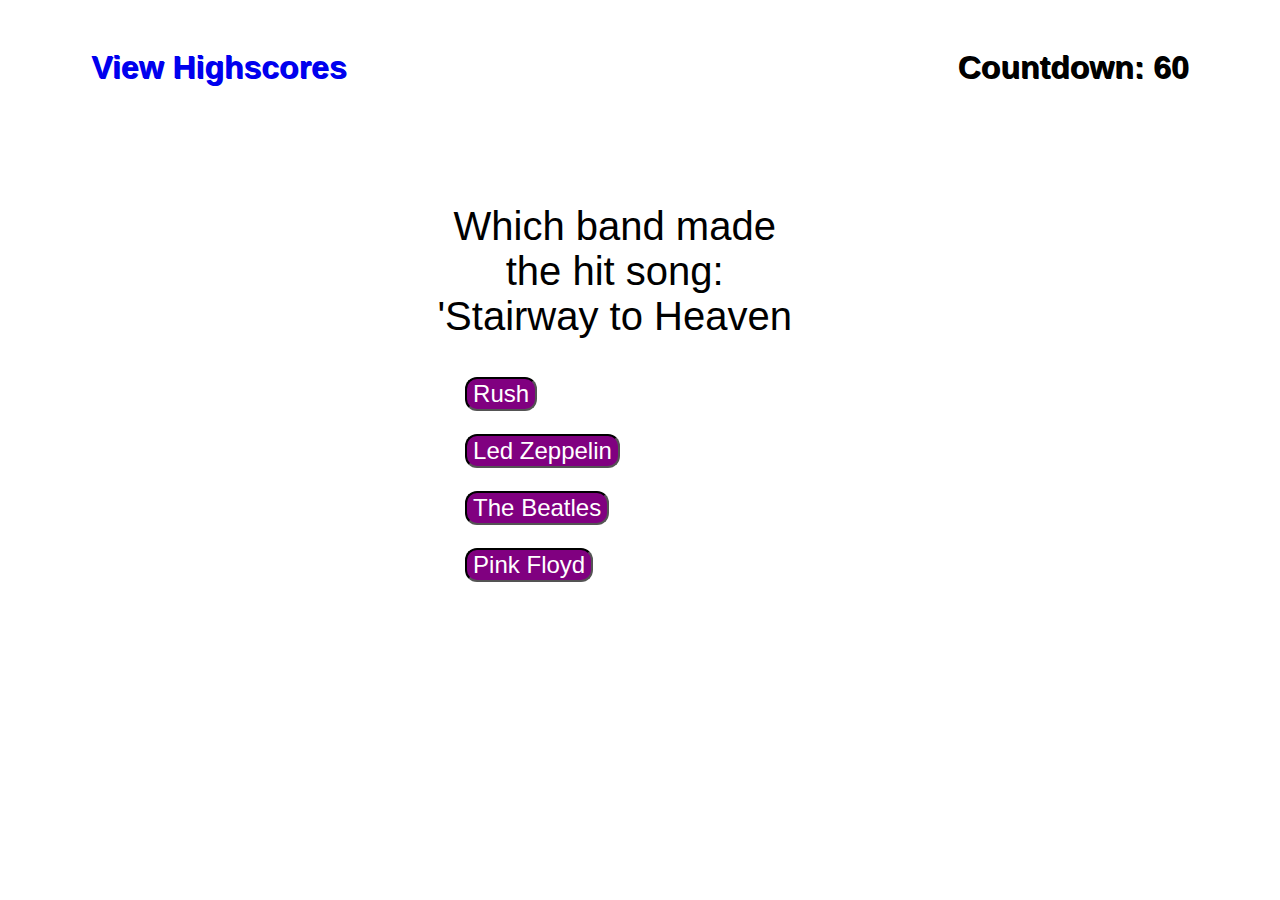
==== index.html @ d7935ac9 "Adding in the finalized version of the code, as well as the newly created html files that are refere" ====
<!DOCTYPE html>
<html lang="en">
<head>
    <meta charset="UTF-8">
    <meta http-equiv="X-UA-Compatible" content="IE=edge">
    <meta name="viewport" content="width=device-width, initial-scale=1.0">
    <link rel="stylesheet" href="assets/css/style.css">
    <title>Code Quiz</title>

</head>
<body>
    <header>
        <!-- Header containing the link to the high scores, and the countdown timer -->
        <h1 id="view-highscores"><a href="highscore.html">View Highscores</a></h1>
        <br>
        <h1 id="countdown-timer">Countdown Timer: </h1>
    </header>
    <main>
        <!-- Container holding the contents of the question and the available button answers -->
        <div class ="quizContainer">        
            <!-- The question being posed -->
            <div class ="quiz-title-text" id="question">
                Music Quiz Challenge
            </div>
            <br>
            <div class="quiz-body">
                <ul>
                    <!-- The available answer buttons -->
                    <li><button class="button1" id="option1">Answer 1</button></li>
                    <br>
                    <li><button class="button2" id="option2">Answer 2</button></li>
                    <br>
                    <li><button class="button3" id="option3">Answer 3</button></li>
                    <br>
                    <li><button class="button4" id="option4">Answer 4</button></li>
                </ul>
            </div>
        </div>
    </main>
    <script src="assets/js/script.js"></script>
</body>
</html>
---- assets/css/style.css ----
header{
    justify-content: space-between;
    height: 30px;
    display:flex;
    padding: 20px;
    margin-left: 5%;
    margin-right: 5%;
    font-family: 'Trebuchet MS', 'Lucida Sans Unicode', 'Lucida Grande', 'Lucida Sans', Arial, sans-serif;
    text-shadow:1px 1px;
}

ul{
    list-style-type: none;
}
p{
    font-size: large;
    font-family: 'Trebuchet MS', 'Lucida Sans Unicode', 'Lucida Grande', 'Lucida Sans', Arial, sans-serif;
    text-align: center;
}
.quizContainer
{
    box-sizing: content-box;
    width:30%;
    left: 10%;
    margin-top: 10%;
    margin-left: 33%;

} 
.quiz-title-text
{
    font-size: 40px;
    text-align: center;
    font-family: 'Trebuchet MS', 'Lucida Sans Unicode', 'Lucida Grande', 'Lucida Sans', Arial, sans-serif;


}
.quiz-body
{
    font-size: 20px;
    text-align: left;
    /* margin-left: 30%; */
}
a:link{
    text-decoration: none;
    
}
#start-button{
    text-decoration: none;
    margin-left:46%;
    margin-top: 2%;
    padding: 2px;
    border-style: inset;
    background-color: purple;
    border-radius: 12px;
    font-size: x-large;
    color: white;
    font-family: 'Trebuchet MS', 'Lucida Sans Unicode', 'Lucida Grande', 'Lucida Sans', Arial, sans-serif;
}
#start-button:hover{
    background-color: rgb(197, 6, 255);
}
#restart-button{
    text-decoration: none;
    margin-left:46%;
    margin-top: 2%;
    padding: 2px;
    border-style: inset;
    background-color: purple;
    border-radius: 12px;
    font-size: x-large;
    color: white;
    font-family: 'Trebuchet MS', 'Lucida Sans Unicode', 'Lucida Grande', 'Lucida Sans', Arial, sans-serif;
}
#restart-button:hover{
    background-color: rgb(197, 6, 255);
}
#high-score-button{
    text-decoration: none;
    margin-left:46%;
    margin-top: 2%;
    padding: 2px;
    border-style: inset;
    background-color: purple;
    border-radius: 12px;
    font-size: x-large;
    color: white;
    font-family: 'Trebuchet MS', 'Lucida Sans Unicode', 'Lucida Grande', 'Lucida Sans', Arial, sans-serif;
}
#high-score-button:hover{
    background-color: rgb(197, 6, 255);
}
.button1{
    border-style: inset;
    background-color: purple;
    border-radius: 12px;
    font-size: x-large;
    color: white;
    font-family: 'Trebuchet MS', 'Lucida Sans Unicode', 'Lucida Grande', 'Lucida Sans', Arial, sans-serif;
}
.button1:hover{
    background-color: rgb(197, 6, 255);
}
.button2{
    border-style: inset;
    background-color: purple;
    border-radius: 12px;
    color: white;
    font-size: x-large;
    font-family: 'Trebuchet MS', 'Lucida Sans Unicode', 'Lucida Grande', 'Lucida Sans', Arial, sans-serif;
}
.button2:hover{
    background-color: rgb(197, 6, 255);
}
.button3{
    border-style: inset;
    background-color: purple;
    border-radius: 12px;
    color: white;
    font-size: x-large;
    font-family: 'Trebuchet MS', 'Lucida Sans Unicode', 'Lucida Grande', 'Lucida Sans', Arial, sans-serif;
}
.button3:hover{
    background-color: rgb(197, 6, 255);
}
.button4{
    border-style: inset;
    background-color: purple;
    border-radius: 12px;
    color: white;
    font-size: x-large;
    font-family: 'Trebuchet MS', 'Lucida Sans Unicode', 'Lucida Grande', 'Lucida Sans', Arial, sans-serif;
}
.button4:hover{
    background-color: rgb(197, 6, 255);
}
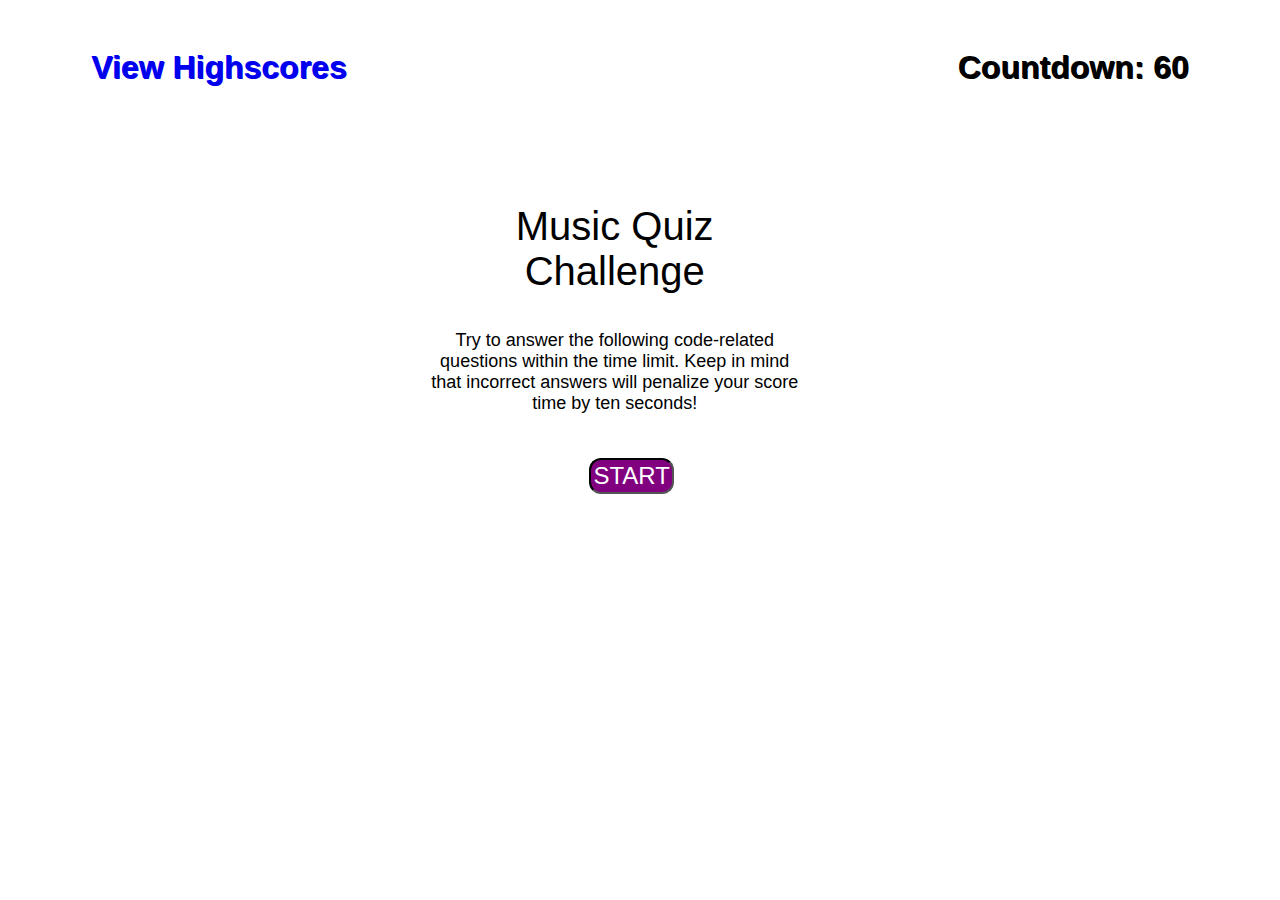
==== commit c2794f4f: "Changed the home html to index html, and index html to game html" ====
--- a/index.html
+++ b/index.html
@@ -16,26 +16,18 @@
         <h1 id="countdown-timer">Countdown Timer: </h1>
     </header>
     <main>
-        <!-- Container holding the contents of the question and the available button answers -->
+        <!-- Container that holds the title of the challenge, and the descriptor text, as well as the button to proceed. -->
         <div class ="quizContainer">        
-            <!-- The question being posed -->
-            <div class ="quiz-title-text" id="question">
+            <div class ="quiz-title-text">
                 Music Quiz Challenge
             </div>
             <br>
-            <div class="quiz-body">
-                <ul>
-                    <!-- The available answer buttons -->
-                    <li><button class="button1" id="option1">Answer 1</button></li>
-                    <br>
-                    <li><button class="button2" id="option2">Answer 2</button></li>
-                    <br>
-                    <li><button class="button3" id="option3">Answer 3</button></li>
-                    <br>
-                    <li><button class="button4" id="option4">Answer 4</button></li>
-                </ul>
-            </div>
+           <p>
+                Try to answer the following code-related questions within the time limit. Keep in mind that incorrect answers will penalize your score time by ten seconds!
+           </p>
         </div>
+        <!-- Button that will begin the game, and take you to the game page -->
+        <button onclick="location.href='game.html'" id="start-button" type="button">START</button>
     </main>
     <script src="assets/js/script.js"></script>
 </body>
